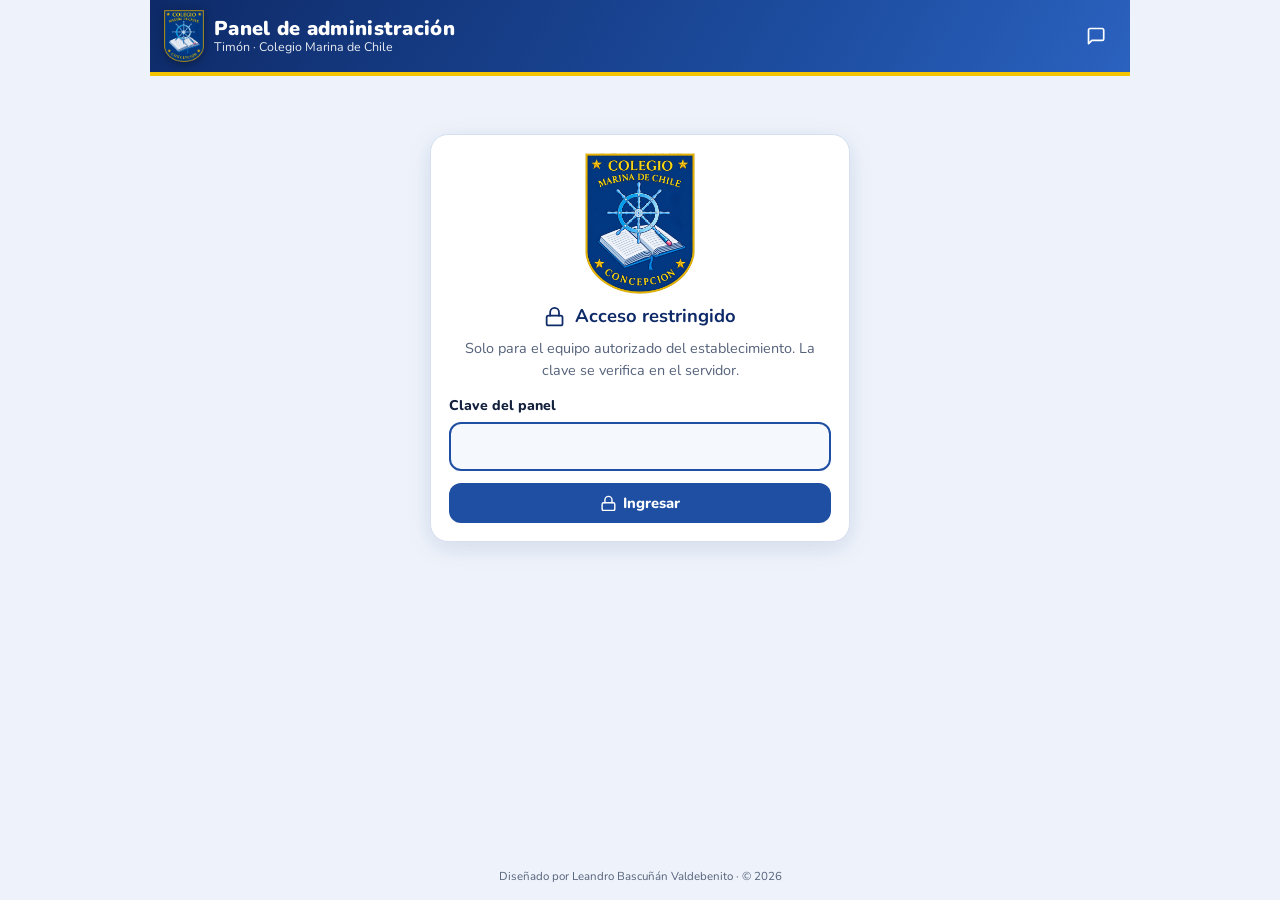
==== admin.html @ cab3c32e "Add files via upload" ====
<!doctype html>
<html lang="es-CL">
<head>
<meta charset="utf-8">
<meta name="viewport" content="width=device-width, initial-scale=1, viewport-fit=cover">
<meta name="robots" content="noindex, nofollow">
<title>Panel Timón – Administración</title>
<meta name="theme-color" content="#0E2A68">
<link rel="icon" type="image/png" href="favicon.png">
<link rel="preconnect" href="https://fonts.googleapis.com">
<link rel="preconnect" href="https://fonts.gstatic.com" crossorigin>
<link href="https://fonts.googleapis.com/css2?family=Nunito:wght@400;600;700;800;900&display=swap" rel="stylesheet">
<link rel="stylesheet" href="estilos.css">
<script>try{var t=localStorage.getItem('tema');if(t)document.documentElement.setAttribute('data-theme',t);}catch(e){}</script>
<style>
  body{overflow-y:auto}
  .panel{max-width:980px;margin:0 auto;min-height:100dvh;display:flex;flex-direction:column}
  .zona{padding:18px 16px 40px;flex:1}
  .tarjeta{background:var(--superficie);border:1px solid var(--borde);border-radius:18px;padding:18px;box-shadow:var(--sombra);margin-bottom:16px}
  .tarjeta h2{margin:0 0 6px;font-size:1.15rem;display:flex;gap:10px;align-items:center;color:var(--marino)}
  :root[data-theme="dark"] .tarjeta h2{color:#fff}
  @media (prefers-color-scheme:dark){:root:not([data-theme="light"]) .tarjeta h2{color:#fff}}
  .tarjeta > p.ayuda{margin:0 0 14px;color:var(--texto-suave);font-size:.9rem}
  .campo{display:flex;flex-direction:column;gap:5px;margin-bottom:12px}
  .campo label{font-weight:800;font-size:.88rem}
  .campo input,.campo textarea,.campo select{font:inherit;padding:10px 12px;border-radius:12px;border:2px solid var(--borde);background:var(--superficie-2);color:var(--texto);width:100%}
  .campo textarea{min-height:90px;resize:vertical}
  .campo input:focus,.campo textarea:focus,.campo select:focus{outline:0;border-color:var(--azul)}
  .rejilla{display:grid;grid-template-columns:1fr 1fr;gap:0 14px}
  .fila-doc{display:flex;gap:10px;align-items:center;flex-wrap:wrap;padding:10px 12px;border:1px solid var(--borde);border-radius:14px;margin-bottom:8px;background:var(--superficie-2)}
  .fila-doc .t{flex:1;min-width:180px}
  .fila-doc .t b{display:block}
  .fila-doc .t small{color:var(--texto-suave)}
  .cargo{border:1px solid var(--borde);border-radius:14px;padding:12px;margin-bottom:10px;background:var(--superficie-2)}
  .cargo .rejilla{grid-template-columns:1fr 1fr auto;align-items:end}
  .mensaje{padding:10px 14px;border-radius:12px;margin:10px 0;font-weight:700}
  .mensaje.ok{background:rgba(30,142,90,.12);color:var(--exito)}
  .mensaje.mal{background:rgba(192,57,43,.12);color:var(--peligro)}
  .mensaje.info{background:rgba(30,79,163,.1);color:var(--azul)}
  .login{max-width:420px;margin:40px auto;text-align:center}
  .login img{width:110px}
  .acciones-fila{display:flex;gap:8px;flex-wrap:wrap;margin-top:6px}
  .estado-oculto{font-size:.78rem;font-weight:800;padding:3px 10px;border-radius:99px;background:#fde2e2;color:#a12a2a}
  .estado-visible{font-size:.78rem;font-weight:800;padding:3px 10px;border-radius:99px;background:#dff5e9;color:#1e6e46}
  .kpis{display:grid;grid-template-columns:repeat(auto-fit,minmax(180px,1fr));gap:10px;margin:6px 0 14px}
  .kpi{background:linear-gradient(135deg,#0E2A68,#1E4FA3);color:#fff;border-radius:14px;padding:14px;border-bottom:4px solid var(--amarillo)}
  .kpi b{display:block;font-size:1.25rem;line-height:1.2}
  .kpi span{font-size:.8rem;opacity:.85}
  .graf-caja{background:var(--superficie-2);border:1px solid var(--borde);border-radius:14px;padding:12px;margin-bottom:12px}
  .graf-caja h3{margin:0 0 8px;font-size:.95rem}
  .tabla-stats{border-collapse:collapse;width:100%;margin:6px 0 14px;font-size:.92rem}
  .tabla-stats th{background:var(--marino);color:#fff;text-align:left;padding:8px}
  .tabla-stats td{padding:7px 8px;border-top:1px solid var(--borde)}
  .estado-medio{font-size:.78rem;font-weight:800;padding:3px 10px;border-radius:99px;background:#fff3c4;color:#7a5c00}
  .contador{font-size:.88rem;color:var(--texto-suave);background:var(--superficie-2);border:1px solid var(--borde);border-radius:99px;padding:6px 12px}
  .plan-caja{margin-top:14px;padding:14px 16px;border-radius:14px;border:2px solid var(--amarillo);background:var(--superficie-2)}
  @media (max-width:640px){.rejilla,.cargo .rejilla{grid-template-columns:1fr}}
</style>
</head>
<body>
<div class="panel">
  <header class="barra">
    <img src="logo.png" alt="Insignia" class="barra-logo">
    <div class="barra-titulo"><strong>Panel de administración</strong><span>Timón · Colegio Marina de Chile</span></div>
    <nav class="barra-acciones" style="margin-left:auto">
      <a class="icono-btn" href="index.html" title="Volver al chat" aria-label="Volver al chat" id="aChat"></a>
      <button class="icono-btn" id="btnSalir" title="Cerrar sesión" aria-label="Cerrar sesión" hidden></button>
    </nav>
  </header>
  <div class="zona" id="zona"></div>
  <p style="text-align:center;font-size:.72rem;color:var(--texto-suave);margin:0 0 14px">Diseñado por Leandro Bascuñán Valdebenito · © 2026</p>
</div>
<div id="aviso" class="toast" hidden></div>
<script src="config.js"></script>
<script src="datos.js"></script>
<script src="conocimiento.js"></script>
<script src="admin.js"></script>
</body>
</html>
---- estilos.css ----
/* ===== Colores del Colegio Marina de Chile (insignia: azul marino, amarillo y celeste) ===== */
:root{
  --marino:#0E2A68; --azul:#1E4FA3; --celeste:#4FA3E0; --amarillo:#F5C400; --oro:#D9A400;
  --fondo:#EEF3FB; --superficie:#FFFFFF; --superficie-2:#F5F8FD; --borde:#D6E0F0;
  --texto:#13213D; --texto-suave:#55627A; --burbuja-yo:#1E4FA3; --texto-yo:#FFFFFF;
  --peligro:#C0392B; --exito:#1E8E5A; --sombra:0 6px 24px rgba(14,42,104,.12);
  --radio:18px; --fuente:"Nunito",system-ui,-apple-system,"Segoe UI",Roboto,sans-serif;
  color-scheme:light;
}
@media (prefers-color-scheme:dark){
  :root:not([data-theme="light"]){
    --fondo:#0A1326; --superficie:#13213D; --superficie-2:#182A4D; --borde:#2A3D63;
    --texto:#EAF0FB; --texto-suave:#A8B5CF; --burbuja-yo:#2F63C4; --sombra:0 6px 24px rgba(0,0,0,.35);
    --azul:#5B8DEB; --celeste:#7CC0F0; color-scheme:dark;
  }
}
:root[data-theme="dark"]{
  --fondo:#0A1326; --superficie:#13213D; --superficie-2:#182A4D; --borde:#2A3D63;
  --texto:#EAF0FB; --texto-suave:#A8B5CF; --burbuja-yo:#2F63C4; --sombra:0 6px 24px rgba(0,0,0,.35);
  --azul:#5B8DEB; --celeste:#7CC0F0; color-scheme:dark;
}
*{box-sizing:border-box}
html,body{margin:0;height:100%}
body{background:var(--fondo);color:var(--texto);font-family:var(--fuente);font-size:16px;line-height:1.55;-webkit-font-smoothing:antialiased}
button{font-family:inherit;cursor:pointer}
a{color:var(--azul);font-weight:700}
svg{width:1.15em;height:1.15em;vertical-align:-.2em;flex:none}
[hidden]{display:none!important}

.app{display:flex;flex-direction:column;height:100dvh;max-width:980px;margin:0 auto;background:var(--fondo)}

/* ===== Barra superior ===== */
.barra{display:flex;align-items:center;gap:10px;padding:10px 14px;padding-top:max(10px,env(safe-area-inset-top));
  background:linear-gradient(120deg,#0E2A68 0%,#1E4FA3 70%,#2b62bf 100%);color:#fff;border-bottom:4px solid var(--amarillo);position:relative;z-index:5}
.barra-logo{width:40px;height:52px;object-fit:contain;filter:drop-shadow(0 2px 4px rgba(0,0,0,.35))}
.barra-titulo{display:flex;flex-direction:column;line-height:1.15;min-width:0}
.barra-titulo strong{font-size:1.25rem;font-weight:900;letter-spacing:.3px}
.barra-titulo span{font-size:.78rem;opacity:.9;white-space:nowrap;overflow:hidden;text-overflow:ellipsis}
.estado{margin-left:auto;display:flex;align-items:center;gap:6px;font-size:.72rem;background:rgba(255,255,255,.14);padding:4px 9px;border-radius:99px;white-space:nowrap}
.estado i{width:8px;height:8px;border-radius:50%;background:#bbb}
.estado.ok i{background:#3ddc84;box-shadow:0 0 0 3px rgba(61,220,132,.25)}
.estado.local i{background:var(--amarillo)}
.barra-acciones{display:flex;gap:4px}
.icono-btn{display:inline-flex;align-items:center;justify-content:center;width:40px;height:40px;border-radius:12px;border:0;background:transparent;color:inherit;font-size:1.1rem}
.barra .icono-btn:hover{background:rgba(255,255,255,.15)}
.icono-btn:focus-visible,.chip:focus-visible,.enviar:focus-visible{outline:3px solid var(--amarillo);outline-offset:2px}

/* ===== Chat ===== */
.chat{flex:1;overflow-y:auto;padding:18px 14px 8px;position:relative;
  background:
    radial-gradient(circle at 100% 0%,rgba(245,196,0,.16) 0,transparent 32%),
    radial-gradient(circle at 0% 100%,rgba(30,79,163,.16) 0,transparent 40%),
    linear-gradient(180deg,rgba(14,42,104,.07) 0%,rgba(14,42,104,0) 60%);}
.app{position:relative}
.app::before{content:"";position:absolute;inset:80px 0 150px;background:url(logo.png) center/min(300px,55%) no-repeat;opacity:.06;pointer-events:none;z-index:0}
.chat{z-index:1}
.msg.ia .burbuja{border-left:4px solid var(--amarillo)!important}
.msg.yo .burbuja{background:linear-gradient(135deg,#0E2A68,#1E4FA3)!important;box-shadow:0 4px 14px rgba(14,42,104,.25)}
.btn-nueva{display:inline-flex;align-items:center;gap:6px;border:0;border-radius:99px;background:var(--amarillo);color:var(--marino);font-weight:900;padding:8px 14px;font-size:.88rem;box-shadow:0 2px 8px rgba(0,0,0,.2)}
.btn-nueva:hover{filter:brightness(1.05);transform:translateY(-1px)}
.btn-nueva .txt-corto{display:none}
.msg{display:flex;gap:10px;margin:0 0 16px;animation:aparecer .35s ease both}
@keyframes aparecer{from{opacity:0;transform:translateY(8px)}to{opacity:1;transform:none}}
.msg.yo{justify-content:flex-end}
.msg.yo .burbuja{background:var(--burbuja-yo);color:var(--texto-yo);border-bottom-right-radius:6px;max-width:82%}
.msg.ia .burbuja{background:var(--superficie);border:1px solid var(--borde);border-top-left-radius:6px;box-shadow:var(--sombra);max-width:calc(100% - 56px);min-width:0;flex:1}
.burbuja{padding:12px 15px;border-radius:var(--radio);overflow-wrap:anywhere}
.msg.yo .burbuja{white-space:pre-wrap}
/* Timón de cuerpo completo junto a cada respuesta */
.avatar{width:56px;flex:none;position:relative;align-self:flex-start;padding-top:4px;filter:drop-shadow(0 4px 6px rgba(14,42,104,.25))}
.avatar::after{content:"";position:absolute;left:8%;right:8%;bottom:-4px;height:7px;border-radius:50%;background:radial-gradient(ellipse,rgba(14,42,104,.35),transparent 70%)}
.avatar.grande{width:96px}
.msg.pensando .burbuja{align-self:center;flex:0 1 auto;border:2px solid var(--amarillo);background:linear-gradient(135deg,var(--superficie) 0%,rgba(245,196,0,.12) 100%)}
/* ===== Mascota (estudiante 3D que "habla") ===== */
.mascota{position:relative;width:100%}
.encuadre{position:relative;width:100%}
.encuadre img{width:100%;height:auto;display:block;user-select:none;-webkit-user-drag:none}
.mascota .boca{position:absolute;left:46.6%;top:24.2%;width:6.8%;height:2.6%;border-radius:40% 40% 55% 55%;
  background:radial-gradient(ellipse at 50% 80%,#c24b5a 0%,#7a1f2e 60%,#4a0f1b 100%);opacity:0;transform-origin:50% 30%;box-shadow:inset 0 2px 0 #fff8}
/* Siempre "vivo": respira suavemente; los brazos se mueven apenas */
.mascota{animation:respira 3.4s ease-in-out infinite;transform-origin:50% 100%;will-change:transform}
@keyframes respira{0%,100%{transform:translateY(0) scale(1)}50%{transform:translateY(-1.5px) scale(1.01)}}
/* Brazos: capas separadas que giran desde el codo */
.encuadre .brazo{position:absolute;top:0;left:0;width:100%;height:auto;pointer-events:none;will-change:transform;display:none}
.brazos-listos .encuadre .brazo{display:block}
.encuadre .brazo.izq{transform-origin:26% 47.3%;animation:reposo-izq 3.4s ease-in-out infinite}
.encuadre .brazo.der{transform-origin:74% 47.3%;animation:reposo-der 3.4s ease-in-out infinite}
@keyframes reposo-izq{0%,100%{transform:rotate(0)}50%{transform:rotate(3deg)}}
@keyframes reposo-der{0%,100%{transform:rotate(0)}50%{transform:rotate(-3deg)}}
/* Al hablar: gesticula con las manos (el cuerpo casi no se mueve) */
.mascota.hablando .brazo.izq{animation:gesto-izq 1.5s ease-in-out infinite}
.mascota.hablando .brazo.der{animation:gesto-der 1.5s ease-in-out infinite;animation-delay:-.55s}
@keyframes gesto-izq{0%,100%{transform:rotate(0)}20%{transform:rotate(16deg)}40%{transform:rotate(4deg)}60%{transform:rotate(12deg)}80%{transform:rotate(-5deg)}}
@keyframes gesto-der{0%,100%{transform:rotate(0)}25%{transform:rotate(-14deg)}45%{transform:rotate(-3deg)}65%{transform:rotate(-17deg)}85%{transform:rotate(4deg)}}
/* Parpadeo: párpados color piel que bajan y suben rápido */
.parpado{position:absolute;top:15.6%;width:7.4%;height:4.8%;border-radius:50% 50% 45% 45%;transform-origin:50% 0;transform:scaleY(0);
  background:radial-gradient(ellipse at 50% 30%,#f6c8a8 0%,#eab092 70%,#dc9c7c 100%);box-shadow:inset 0 -2px 0 #3d2419,0 1px 1px rgba(80,40,20,.25);animation:parpadeo 4.2s infinite;pointer-events:none}
.parpado.izq{left:39.8%}
.parpado.der{left:53.3%}
@keyframes parpadeo{0%,90%,100%{transform:scaleY(0)}93%,95%{transform:scaleY(1)}}
.mascota.hablando .boca{opacity:1;animation:boca .2s ease-in-out infinite alternate}
.mascota.hablando{animation:cabeceo 1.5s ease-in-out infinite;transform-origin:50% 100%}
@keyframes boca{from{transform:scaleY(.2) scaleX(.85)}to{transform:scaleY(1.2) scaleX(1)}}
@keyframes cabeceo{0%,100%{transform:translateY(0)}25%{transform:translateY(-1.5px)}50%{transform:translateY(0)}75%{transform:translateY(-1px)}}
.por-mostrar{opacity:0;transform:translateY(6px)}
.mostrado{animation:aparecer .35s ease both}
/* Efecto de escritura: cada bloque aparece de arriba hacia abajo mientras Timón habla */
.escribiendo-bloque{animation:escribir var(--dur,600ms) linear both}
@keyframes escribir{from{clip-path:inset(0 0 100% 0);opacity:.35}12%{opacity:1}to{clip-path:inset(0 0 0 0);opacity:1}}
.msg.escribiendo-respuesta .contenido::after{content:"";display:inline-block;width:9px;height:18px;margin-left:3px;background:var(--amarillo);border-radius:2px;vertical-align:-3px;animation:cursor .8s steps(2) infinite}
@keyframes cursor{50%{opacity:0}}
.msg.ia .avatar{position:sticky;top:8px}
.msg.escribiendo-respuesta .avatar{width:68px}
.contenido p.en-breve{background:linear-gradient(135deg,rgba(245,196,0,.16),rgba(245,196,0,.05));border:1px solid rgba(217,164,0,.45);border-radius:12px;padding:10px 12px;font-weight:600}
.contenido h3.titulo-profundizar,.contenido h2.titulo-profundizar,.contenido h4.titulo-profundizar{margin-top:18px;padding-top:12px;border-top:1px dashed var(--borde)}
.opciones-ia{background:rgba(30,79,163,.06);border:1px solid var(--borde);border-radius:14px;padding:4px 12px 10px;margin-top:6px}
.opciones-ia .pregunta-opc{margin-top:12px}
.firma{margin:3px 0 0;font-size:.64rem;text-align:center;color:rgba(255,255,255,.7);letter-spacing:.2px}
.mascota.saluda{animation:saludo 2.4s ease-in-out infinite}
@keyframes saludo{0%,100%{transform:translateY(0)}50%{transform:translateY(-6px)}}

.bienvenida{display:grid;grid-template-columns:170px 1fr;gap:16px;align-items:end;background:linear-gradient(160deg,var(--superficie) 0%,var(--superficie-2) 100%);
  border:1px solid var(--borde);border-radius:24px;padding:18px 18px 0 10px;box-shadow:var(--sombra);margin-bottom:18px;overflow:hidden;position:relative}
.bienvenida::before{content:"";position:absolute;right:-60px;top:-60px;width:200px;height:200px;border-radius:50%;background:radial-gradient(circle,rgba(245,196,0,.25),transparent 70%)}
.bienvenida .figura{align-self:end;grid-row:1 / span 2}
.bienvenida .texto{position:relative}
.bienvenida .privacidad{grid-column:2;margin:0 0 18px}
.bienvenida h1{margin:0 0 6px;font-size:1.35rem;font-weight:900;color:var(--marino)}
:root[data-theme="dark"] .bienvenida h1{color:#fff}
@media (prefers-color-scheme:dark){:root:not([data-theme="light"]) .bienvenida h1{color:#fff}}
.bienvenida p{margin:0 0 10px}
.privacidad{display:flex;gap:10px;align-items:flex-start;background:rgba(245,196,0,.14);border:1px solid rgba(217,164,0,.5);border-radius:14px;padding:10px 12px;font-size:.88rem;margin:10px 0 12px}
.privacidad svg{color:var(--oro);width:1.4em;height:1.4em}

/* ===== Chips / opciones ===== */
.chips{display:flex;flex-wrap:wrap;gap:8px;margin:8px 0 4px}
.chip{border:2px solid var(--azul);background:var(--superficie);color:var(--azul);font-weight:800;padding:7px 14px;border-radius:99px;font-size:.9rem;display:inline-flex;align-items:center;gap:6px;transition:.15s}
.chip:hover{background:var(--azul);color:#fff}
.chip.marcado{background:var(--azul);color:#fff}
.chip.amarillo{border-color:var(--oro);color:#7a5c00;background:#fff8d6}
:root[data-theme="dark"] .chip.amarillo{color:#ffe27a;background:#3a3000}
@media (prefers-color-scheme:dark){:root:not([data-theme="light"]) .chip.amarillo{color:#ffe27a;background:#3a3000}}
.chips.usados .chip:not(.marcado){opacity:.45;pointer-events:none}
.pregunta-opc{margin:10px 0 2px;font-weight:800}
.otro-campo{display:flex;gap:8px;margin-top:8px}
.otro-campo input{flex:1;min-width:0;padding:9px 12px;border-radius:12px;border:2px solid var(--borde);background:var(--superficie);color:var(--texto);font:inherit}

/* ===== Contenido de respuestas ===== */
.contenido h2,.contenido h3,.contenido h4{display:flex;align-items:center;gap:9px;margin:16px 0 8px;line-height:1.25;color:var(--marino);font-weight:900}
:root[data-theme="dark"] .contenido h2,:root[data-theme="dark"] .contenido h3,:root[data-theme="dark"] .contenido h4{color:#fff}
@media (prefers-color-scheme:dark){:root:not([data-theme="light"]) .contenido :is(h2,h3,h4){color:#fff}}
.contenido h2{font-size:1.12rem}.contenido h3{font-size:1.03rem}.contenido h4{font-size:.98rem}
.contenido > :first-child{margin-top:0}
.ico-titulo{display:inline-flex;align-items:center;justify-content:center;width:30px;height:30px;border-radius:9px;color:#fff;flex:none}
.ico-titulo svg{width:17px;height:17px}
.contenido p{margin:0 0 10px}
.contenido ul,.contenido ol{margin:0 0 10px;padding-left:22px}
.contenido li{margin:3px 0}
.contenido li::marker{color:var(--azul);font-weight:800}
.contenido blockquote{margin:8px 0;padding:8px 12px;border-left:4px solid var(--amarillo);background:var(--superficie-2);border-radius:0 10px 10px 0}
.contenido code{background:var(--superficie-2);padding:1px 5px;border-radius:5px;font-size:.9em}
.tabla-envoltura{overflow-x:auto;margin:8px 0 12px;border-radius:12px;border:1px solid var(--borde)}
.contenido table{border-collapse:collapse;width:100%;font-size:.9rem}
.contenido th{background:var(--marino);color:#fff;text-align:left;padding:8px 10px}
.contenido td{padding:7px 10px;border-top:1px solid var(--borde);vertical-align:top;min-width:110px}
.contenido td:first-child{font-weight:700}
.contenido tr:nth-child(even) td{background:var(--superficie-2)}
.contenido a.ext::after{content:" ↗";font-size:.8em}
.contenido hr{border:0;border-top:1px dashed var(--borde);margin:14px 0}

.fuentes{margin-top:12px;padding-top:10px;border-top:1px dashed var(--borde);font-size:.85rem}
.fuentes h4{margin:0 0 6px;font-size:.85rem;display:flex;gap:7px;align-items:center;color:var(--texto-suave);text-transform:uppercase;letter-spacing:.4px}
.fuentes ul{margin:0;padding-left:0;list-style:none;display:flex;flex-direction:column;gap:4px}
.fuentes li{display:flex;gap:6px;align-items:flex-start}
.fuentes button.enlace{background:none;border:0;padding:0;color:var(--azul);font-weight:700;text-align:left;font-size:inherit;text-decoration:underline}

/* Gráficos */
.grafico{margin:12px 0;padding:12px;border-radius:16px;background:var(--superficie-2);border:1px solid var(--borde)}
.grafico h5{margin:0 0 8px;font-size:.95rem;display:flex;gap:8px;align-items:center}
.grafico .lienzo{position:relative;height:260px}
.grafico .fuente-graf{margin:8px 0 0;font-size:.78rem;color:var(--texto-suave)}
.cifras{display:grid;grid-template-columns:repeat(auto-fit,minmax(130px,1fr));gap:10px}
.cifra{background:var(--superficie);border-radius:14px;padding:12px;border:1px solid var(--borde);text-align:center}
.cifra b{display:block;font-size:1.9rem;font-weight:900;color:var(--azul);line-height:1.1}
.cifra span{font-size:.82rem;color:var(--texto-suave)}

/* Videos */
.videos{display:grid;gap:10px;margin-top:10px}
.video{display:flex;gap:10px;align-items:center;padding:8px;border-radius:14px;border:1px solid var(--borde);background:var(--superficie-2);text-decoration:none;color:inherit;font-weight:600}
.video img{width:120px;height:68px;object-fit:cover;border-radius:10px;flex:none}
.video small{display:block;color:var(--texto-suave);font-weight:600}
.video-marco{position:relative;padding-top:56.25%;border-radius:12px;overflow:hidden;margin-top:6px}
.video-marco iframe{position:absolute;inset:0;width:100%;height:100%;border:0}

/* Acciones bajo cada respuesta */
.acciones{display:flex;flex-wrap:wrap;gap:6px;margin-top:12px}
.accion{display:inline-flex;align-items:center;gap:6px;border:1px solid var(--borde);background:var(--superficie-2);color:var(--texto);padding:6px 11px;border-radius:99px;font-size:.82rem;font-weight:700}
.accion:hover{border-color:var(--azul);color:var(--azul)}
.etiqueta-local{display:inline-flex;gap:6px;align-items:center;font-size:.78rem;font-weight:800;color:#7a5c00;background:#fff3c4;border-radius:99px;padding:3px 10px;margin-bottom:8px}

/* Escribiendo… */
.escribiendo{display:flex;gap:5px;align-items:center;padding:6px 2px}
.escribiendo i{width:8px;height:8px;border-radius:50%;background:var(--azul);animation:salto 1s infinite}
.escribiendo i:nth-child(2){animation-delay:.15s}.escribiendo i:nth-child(3){animation-delay:.3s}
.escribiendo span{margin-left:8px;font-size:.85rem;color:var(--texto-suave)}
@keyframes salto{0%,60%,100%{transform:translateY(0);opacity:.5}30%{transform:translateY(-6px);opacity:1}}

/* ===== Compositor ===== */
.compositor{padding:8px 12px max(10px,env(safe-area-inset-bottom));background:linear-gradient(120deg,#0E2A68 0%,#1E4FA3 100%);border-top:4px solid var(--amarillo);position:relative;z-index:2}
.compositor .aviso-pie{color:rgba(255,255,255,.85)}
.compositor .atajos .chip{background:rgba(255,255,255,.12);color:#fff;border-color:rgba(255,255,255,.55)}
.compositor .atajos .chip:hover{background:var(--amarillo);color:var(--marino);border-color:var(--amarillo)}
.compositor .perfil-chip{background:rgba(255,255,255,.12);border-color:rgba(255,255,255,.35);color:#fff}
.compositor .perfil-chip button{color:var(--amarillo)}
.perfil-chip{display:inline-flex;align-items:center;gap:6px;font-size:.78rem;font-weight:800;color:var(--texto-suave);margin:2px 0 6px;background:var(--superficie);border:1px solid var(--borde);padding:3px 10px;border-radius:99px}
.perfil-chip button{border:0;background:none;color:var(--azul);font-weight:800;font-size:.78rem;padding:0 0 0 4px}
.atajos{display:flex;gap:6px;overflow-x:auto;padding-bottom:6px;scrollbar-width:none}
.atajos::-webkit-scrollbar{display:none}
.atajos .chip{white-space:nowrap;font-size:.8rem;padding:5px 11px;border-width:1.5px}
.caja{display:flex;align-items:flex-end;gap:6px;background:var(--superficie);border:2px solid var(--borde);border-radius:22px;padding:5px 5px 5px 6px;box-shadow:var(--sombra)}
.caja:focus-within{border-color:var(--azul)}
.caja textarea{flex:1;border:0;outline:0;resize:none;background:transparent;color:var(--texto);font:inherit;padding:8px 4px;max-height:140px;min-height:24px}
.caja .web{color:var(--texto-suave);width:38px;height:38px}
.caja .web[aria-pressed="true"]{color:#fff;background:var(--azul)}
.enviar{width:42px;height:42px;border-radius:50%;border:0;background:var(--amarillo);color:var(--marino);display:inline-flex;align-items:center;justify-content:center;font-size:1.15rem;flex:none;transition:transform .15s}
.enviar:hover{transform:scale(1.07)}
.enviar:disabled{opacity:.5;transform:none}
.aviso-pie{margin:6px 0 0;font-size:.7rem;color:var(--texto-suave);text-align:center}

/* ===== Modal ===== */
.modal{position:fixed;inset:0;background:rgba(5,12,30,.6);display:flex;align-items:center;justify-content:center;z-index:50;padding:12px;animation:aparecer .2s}
.modal-caja{background:var(--superficie);color:var(--texto);width:min(860px,100%);max-height:94dvh;border-radius:20px;display:flex;flex-direction:column;overflow:hidden;box-shadow:0 20px 60px rgba(0,0,0,.4)}
.modal-cabeza{display:flex;align-items:center;gap:10px;padding:12px 14px;background:var(--marino);color:#fff;border-bottom:3px solid var(--amarillo)}
.modal-cabeza h2{margin:0;font-size:1.02rem;flex:1;display:flex;gap:8px;align-items:center;min-width:0}
.cerrar{border:0;background:var(--amarillo);color:var(--marino);font-weight:900;padding:8px 16px;border-radius:99px}
.modal-cuerpo{overflow:auto;padding:14px;flex:1;-webkit-overflow-scrolling:touch}
.modal-pie{display:flex;flex-wrap:wrap;gap:8px;padding:10px 14px;border-top:1px solid var(--borde)}
.modal-pie:empty{display:none}
.boton{display:inline-flex;align-items:center;gap:7px;border:0;border-radius:12px;padding:10px 16px;font-weight:800;background:var(--azul);color:#fff;font-size:.92rem;text-decoration:none}
.boton.sec{background:var(--superficie-2);color:var(--texto);border:1px solid var(--borde)}
.boton.amarillo{background:var(--amarillo);color:var(--marino)}
.boton.verde{background:#25D366;color:#073b1d}
.boton.peligro{background:var(--peligro)}
.visor-pdf{display:flex;flex-direction:column;align-items:center;gap:12px;background:#7d8696;padding:12px;border-radius:12px}
.visor-pdf canvas{max-width:100%;height:auto!important;background:#fff;box-shadow:0 4px 16px rgba(0,0,0,.35)}
.visor-nav{display:flex;align-items:center;gap:8px;font-weight:800}
.visor-texto{white-space:pre-wrap;font-size:.92rem;line-height:1.6}
.visor-texto mark{background:#ffe680;color:#000}

/* Biblioteca */
.pestanas{display:flex;gap:6px;flex-wrap:wrap;margin-bottom:12px}
.pestana{border:0;background:var(--superficie-2);color:var(--texto);font-weight:800;padding:8px 14px;border-radius:99px;font-size:.88rem}
.pestana.activa{background:var(--marino);color:#fff}
.doc-lista{display:grid;gap:10px}
.doc{display:flex;gap:12px;align-items:flex-start;padding:12px;border-radius:14px;border:1px solid var(--borde);background:var(--superficie-2)}
.doc .tipo{width:42px;height:42px;border-radius:12px;display:flex;align-items:center;justify-content:center;color:#fff;flex:none;font-size:.7rem;font-weight:900}
.doc h3{margin:0 0 2px;font-size:.98rem}
.doc p{margin:0 0 6px;font-size:.84rem;color:var(--texto-suave)}
.doc .bot{display:flex;gap:6px;flex-wrap:wrap}
.cat-titulo{margin:16px 0 8px;font-size:.9rem;text-transform:uppercase;letter-spacing:.5px;color:var(--texto-suave);display:flex;gap:8px;align-items:center}

.alerta-priv{border-left:5px solid var(--peligro);background:rgba(192,57,43,.08);padding:10px 12px;border-radius:0 12px 12px 0;margin-bottom:12px}
.anonimo{background:var(--superficie-2);border:1px dashed var(--azul);border-radius:12px;padding:10px 12px;white-space:pre-wrap}
.anonimo mark{background:#ffe680;color:#000;border-radius:4px;padding:0 3px}

.toast{position:fixed;left:50%;bottom:110px;transform:translateX(-50%);background:var(--marino);color:#fff;padding:10px 18px;border-radius:99px;font-weight:700;z-index:60;box-shadow:0 8px 24px rgba(0,0,0,.3);max-width:92vw;text-align:center;animation:aparecer .25s}
.toast button{margin-left:10px;border:0;border-radius:99px;background:var(--amarillo);color:var(--marino);font-weight:900;padding:4px 12px}

/* ===== Celular ===== */
@media (max-width:640px){
  .barra{padding:8px 10px;gap:8px}
  .barra-logo{width:32px;height:42px}
  .barra-titulo strong{font-size:1.08rem}
  .barra-titulo span{font-size:.7rem;max-width:150px}
  .estado b{display:none}
  .estado{padding:6px}
  .icono-btn{width:36px;height:36px}
  .chat{padding:12px 10px 6px}
  .bienvenida{grid-template-columns:78px 1fr;gap:6px 10px;padding:12px 12px 0 6px;align-items:start}
  .bienvenida .figura{grid-row:1;align-self:start}
  .bienvenida h1{font-size:1.1rem}
  .bienvenida .texto{font-size:.92rem;line-height:1.45}
  .bienvenida .texto p{margin:0 0 6px}
  .bienvenida .privacidad{grid-column:1 / -1;margin:2px 0 12px;font-size:.82rem}
  .avatar{width:40px}
  .avatar.grande{width:72px}
  .msg.escribiendo-respuesta .avatar{width:50px}
  .msg.ia{gap:6px}
  .msg.ia .burbuja{max-width:calc(100% - 46px)}
  .btn-nueva{padding:7px 11px}
  .btn-nueva .txt-largo{display:none}
  .btn-nueva .txt-corto{display:inline}
  /* Tablas como tarjetas en el celular (sin columnas apretadas) */
  .tabla-envoltura{border:0;overflow:visible}
  .contenido table,.contenido tbody,.contenido tr,.contenido td{display:block;width:100%}
  .contenido thead{display:none}
  .contenido tr{border:1px solid var(--borde);border-left:4px solid var(--azul);border-radius:12px;margin:0 0 10px;padding:6px 10px;background:var(--superficie-2)}
  .contenido tr:nth-child(even) td{background:transparent}
  .contenido td{border:0;padding:4px 0;min-width:0}
  .contenido td::before{content:attr(data-label);display:block;font-size:.72rem;font-weight:800;text-transform:uppercase;letter-spacing:.4px;color:var(--texto-suave)}
  .contenido td:first-child{font-size:1rem;color:var(--azul)}
  .contenido td:first-child::before{display:none}
  .msg.yo .burbuja{max-width:90%}
  .burbuja{padding:10px 12px}
  .grafico .lienzo{height:220px}
  .video img{width:96px;height:54px}
  .modal{padding:0}
  .modal-caja{max-height:100dvh;height:100dvh;border-radius:0}
}
@media (max-width:380px){ .barra-titulo span{display:none} }
/* Con "reducir movimiento" activado se calman los efectos de texto, pero Timón sigue moviéndose y parpadeando */
@media (prefers-reduced-motion:reduce){.msg,.mostrado,.escribiendo-bloque,.modal,.toast{animation:none!important}}
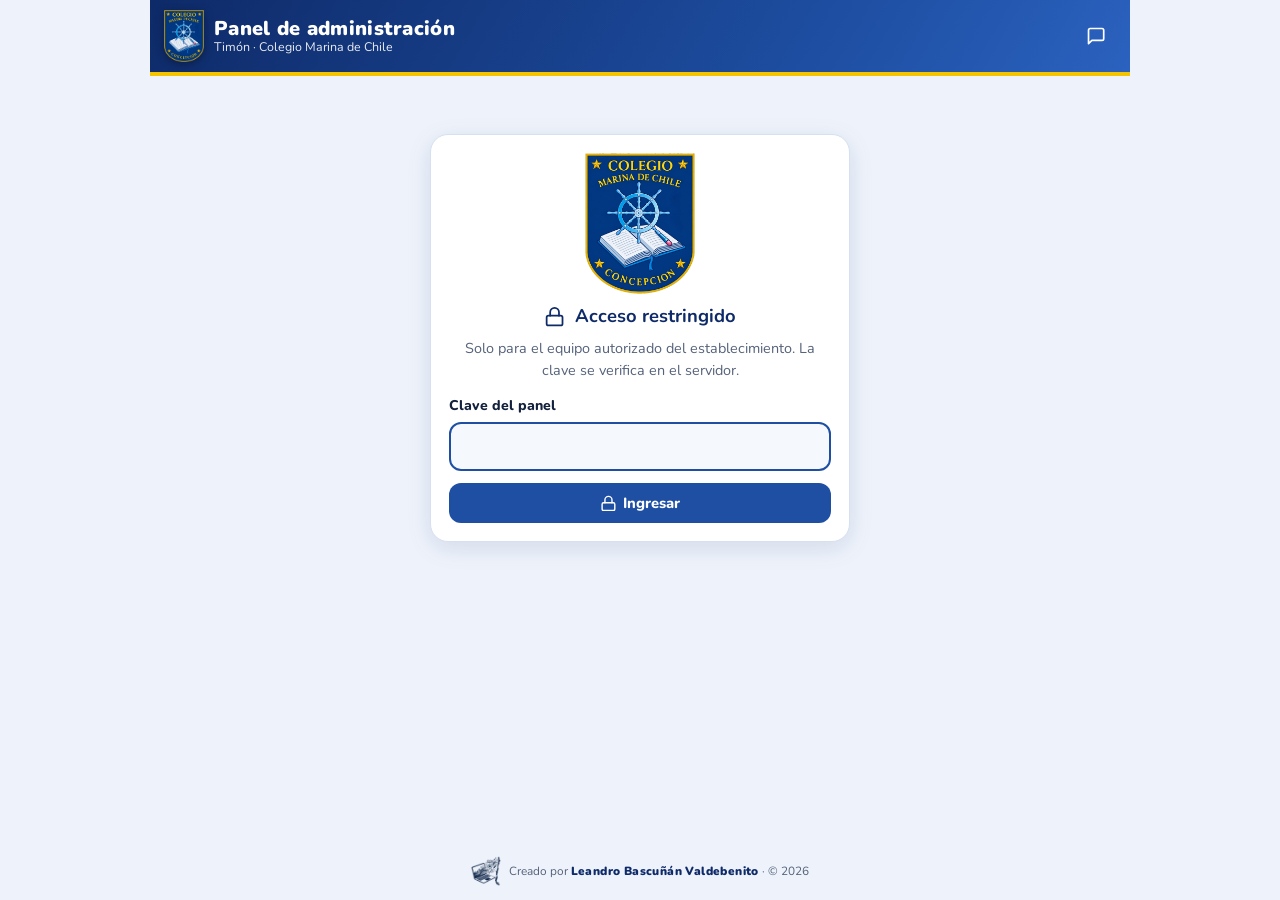
==== commit 7469db1e: "Add files via upload" ====
--- a/admin.html
+++ b/admin.html
@@ -68,7 +68,7 @@
     </nav>
   </header>
   <div class="zona" id="zona"></div>
-  <p style="text-align:center;font-size:.72rem;color:var(--texto-suave);margin:0 0 14px">Diseñado por Leandro Bascuñán Valdebenito · © 2026</p>
+  <p class="firma-clara"><img src="firma-autor.png" alt="" width="30" height="30"><span>Creado por <b>Leandro Bascuñán Valdebenito</b> · © 2026</span></p>
 </div>
 <div id="aviso" class="toast" hidden></div>
 <script src="config.js"></script>
--- a/estilos.css
+++ b/estilos.css
@@ -115,7 +115,15 @@
 .contenido h3.titulo-profundizar,.contenido h2.titulo-profundizar,.contenido h4.titulo-profundizar{margin-top:18px;padding-top:12px;border-top:1px dashed var(--borde)}
 .opciones-ia{background:rgba(30,79,163,.06);border:1px solid var(--borde);border-radius:14px;padding:4px 12px 10px;margin-top:6px}
 .opciones-ia .pregunta-opc{margin-top:12px}
-.firma{margin:3px 0 0;font-size:.64rem;text-align:center;color:rgba(255,255,255,.7);letter-spacing:.2px}
+.firma{margin:4px 0 0;font-size:.64rem;color:rgba(255,255,255,.78);letter-spacing:.2px;display:flex;align-items:center;justify-content:center;gap:6px}
+.firma img{height:24px;width:auto;opacity:.92}
+.firma b{font-weight:800;letter-spacing:.4px}
+.firma-clara{display:flex;align-items:center;justify-content:center;gap:8px;font-size:.74rem;color:var(--texto-suave);margin:0 0 14px}
+.firma-clara img{height:30px;width:auto}
+.firma-clara b{color:var(--marino);font-weight:900;letter-spacing:.4px}
+:root[data-theme="dark"] .firma-clara img{filter:brightness(0) invert(1);opacity:.85}
+:root[data-theme="dark"] .firma-clara b{color:#fff}
+@media (prefers-color-scheme:dark){:root:not([data-theme="light"]) .firma-clara img{filter:brightness(0) invert(1);opacity:.85}:root:not([data-theme="light"]) .firma-clara b{color:#fff}}
 .mascota.saluda{animation:saludo 2.4s ease-in-out infinite}
 @keyframes saludo{0%,100%{transform:translateY(0)}50%{transform:translateY(-6px)}}
 
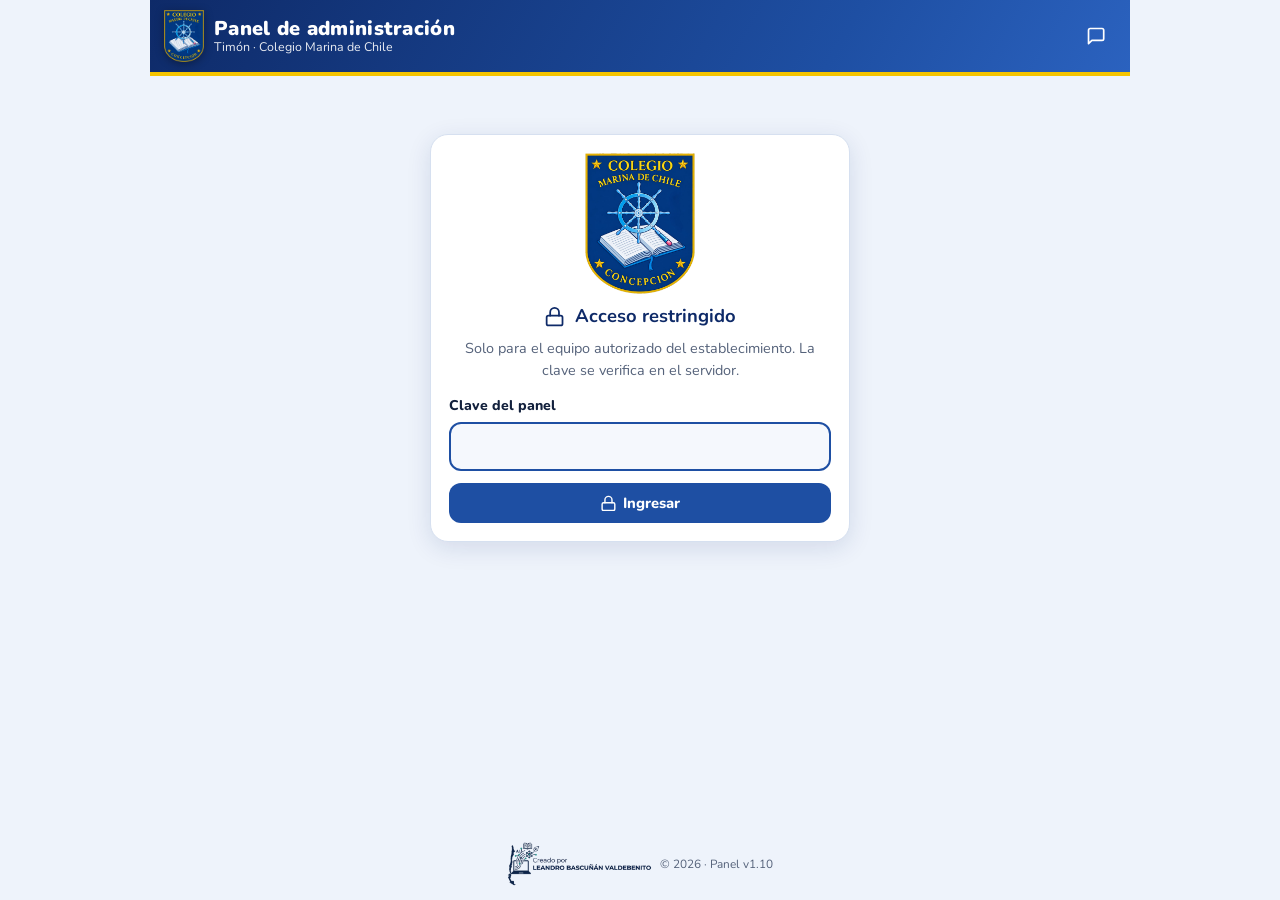
==== commit b6367cae: "Add files via upload" ====
--- a/admin.html
+++ b/admin.html
@@ -10,7 +10,7 @@
 <link rel="preconnect" href="https://fonts.googleapis.com">
 <link rel="preconnect" href="https://fonts.gstatic.com" crossorigin>
 <link href="https://fonts.googleapis.com/css2?family=Nunito:wght@400;600;700;800;900&display=swap" rel="stylesheet">
-<link rel="stylesheet" href="estilos.css">
+<link rel="stylesheet" href="estilos.css?v=1.10">
 <script>try{var t=localStorage.getItem('tema');if(t)document.documentElement.setAttribute('data-theme',t);}catch(e){}</script>
 <style>
   body{overflow-y:auto}
@@ -68,12 +68,12 @@
     </nav>
   </header>
   <div class="zona" id="zona"></div>
-  <p class="firma-clara"><img src="firma-autor.png" alt="" width="30" height="30"><span>Creado por <b>Leandro Bascuñán Valdebenito</b> · © 2026</span></p>
+  <p class="firma-clara"><img src="firma-autor.png?v=1.10" alt="Creado por Leandro Bascuñán Valdebenito"><span>© 2026 · Panel v1.10</span></p>
 </div>
 <div id="aviso" class="toast" hidden></div>
-<script src="config.js"></script>
-<script src="datos.js"></script>
-<script src="conocimiento.js"></script>
-<script src="admin.js"></script>
+<script src="config.js?v=1.10"></script>
+<script src="datos.js?v=1.10"></script>
+<script src="conocimiento.js?v=1.10"></script>
+<script src="admin.js?v=1.10"></script>
 </body>
 </html>
--- a/estilos.css
+++ b/estilos.css
@@ -116,10 +116,11 @@
 .opciones-ia{background:rgba(30,79,163,.06);border:1px solid var(--borde);border-radius:14px;padding:4px 12px 10px;margin-top:6px}
 .opciones-ia .pregunta-opc{margin-top:12px}
 .firma{margin:4px 0 0;font-size:.64rem;color:rgba(255,255,255,.78);letter-spacing:.2px;display:flex;align-items:center;justify-content:center;gap:6px}
-.firma img{height:24px;width:auto;opacity:.92}
+.firma img{height:34px;width:auto;max-width:60vw;opacity:.95}
+.firma span{opacity:.75}
 .firma b{font-weight:800;letter-spacing:.4px}
 .firma-clara{display:flex;align-items:center;justify-content:center;gap:8px;font-size:.74rem;color:var(--texto-suave);margin:0 0 14px}
-.firma-clara img{height:30px;width:auto}
+.firma-clara img{height:44px;width:auto;max-width:80vw}
 .firma-clara b{color:var(--marino);font-weight:900;letter-spacing:.4px}
 :root[data-theme="dark"] .firma-clara img{filter:brightness(0) invert(1);opacity:.85}
 :root[data-theme="dark"] .firma-clara b{color:#fff}
